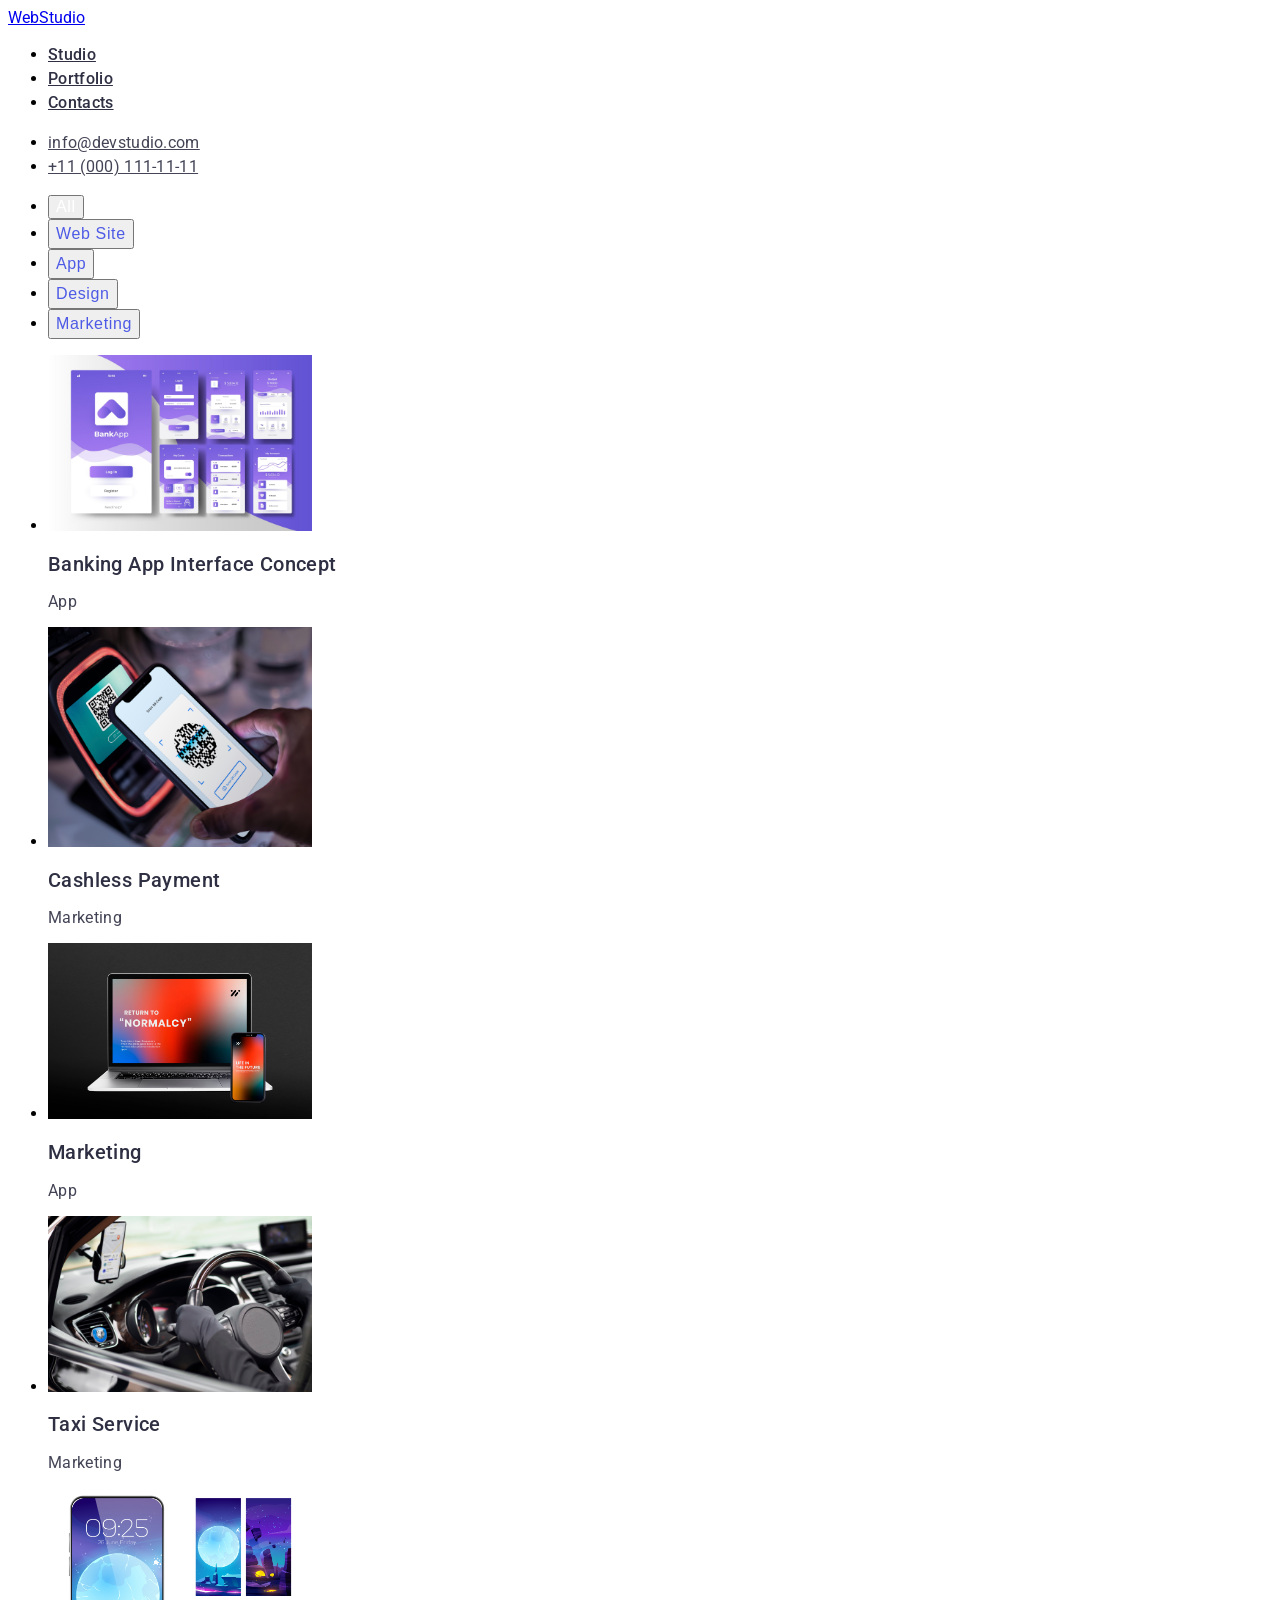
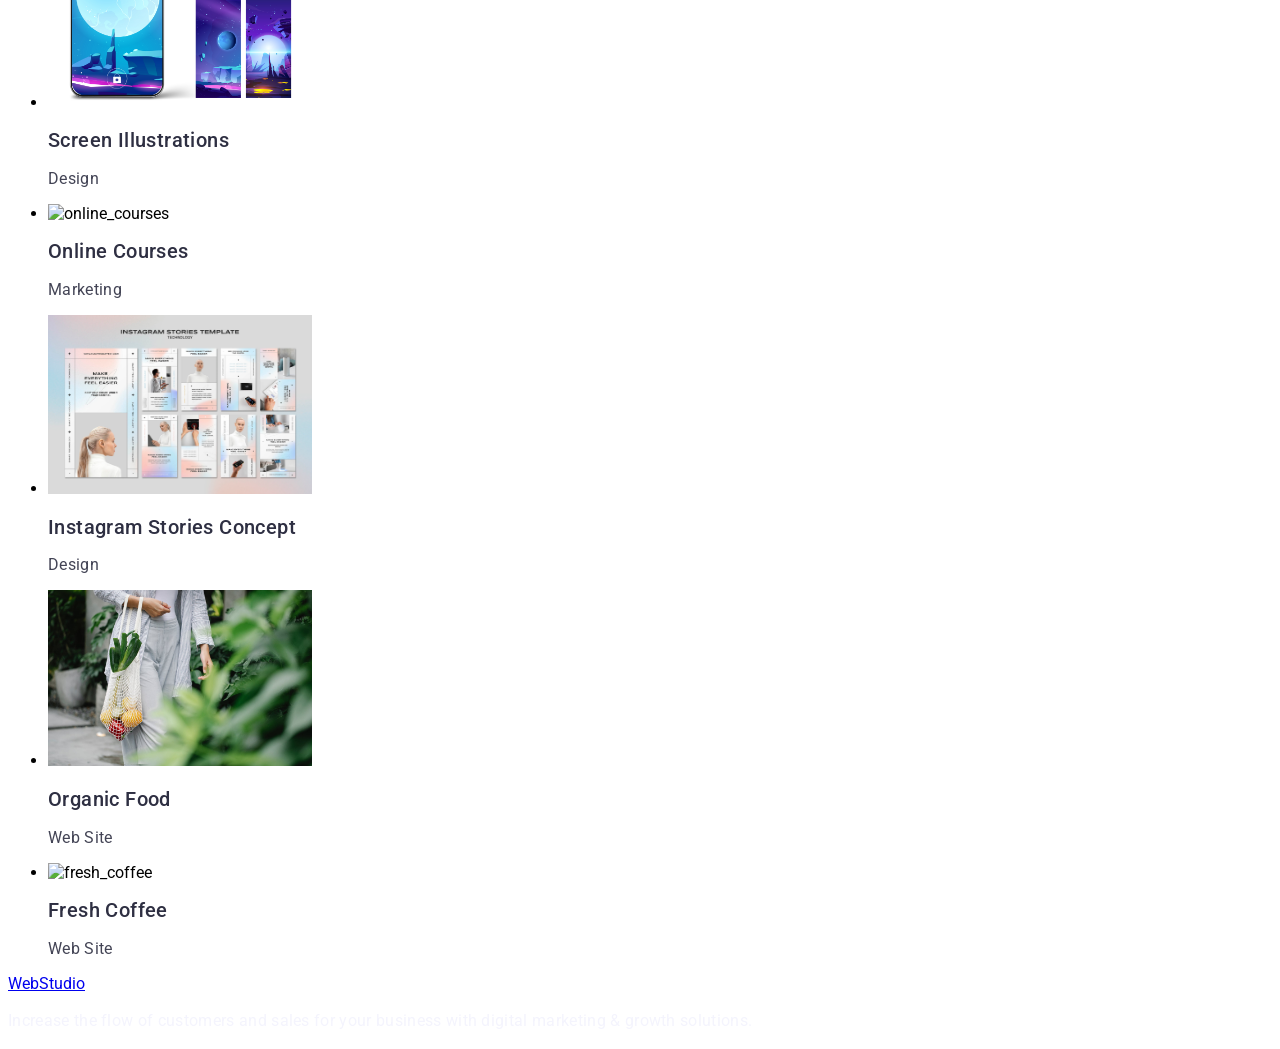
==== portfolio.html @ 4efab5d6 "2" ====
<!DOCTYPE html>
<html lang="en">
  <head>
    <meta charset="UTF-8" />
    <meta name="viewport" content="width=device-width, initial-scale=1.0" />
    <title>WebStudio 2</title>
    <link rel="preconnect" href="https://fonts.googleapis.com">
    <link rel="preconnect" href="https://fonts.gstatic.com" crossorigin>
    <link href="https://fonts.googleapis.com/css2?family=Montserrat:wght@400;700&family=Raleway&family=Roboto:wght@100;400;500;700&display=swap" rel="stylesheet">
   <link rel="stylesheet" href="./css/styles.css" />
  </head>
  <body>

    <header>
      <nav>
        <a href="./index.html">WebStudio</a>
        <ul>
          <li><a class="header-link" href="./index.html">Studio</a></li>
          <li><a class="header-link" href="./index.html">Portfolio</a></li>
          <li><a class="header-link" href="./index.html">Contacts</a></li>
        </ul>
      </nav>
      <address>
        <ul>
          <li><a class="header-adress" href="mailto:info@devstudio.com">info@devstudio.com</a></li>
          <li><a class="header-adress" href="tel:+110001111111">+11 (000) 111-11-11</a></li>
        </ul>
      </address>
    </header>
    <main>
      <section>
        <ul>
          <li>
            <button class="button-white" type="button">All</button>
          </li>
          <li>
            <button class="button-blue" type="button">Web Site</button>
          </li>
          <li>
            <button class="button-blue" type="button">App</button>
          </li>
          <li>
            <button class="button-blue" type="button">Design</button>
          </li>
          <li>
            <button class="button-blue" type="button">Marketing</button>
          </li>
        </ul>
      </section>

      <section>
        <ul>
          <li>
            <img
              src="./images/banking_app_interface_concept.jpg"
              alt="banking_app_interface_concept"
              width="264"
            />
            <h2 class="section-name">Banking App Interface Concept</h2>
            <p class="section-description">App</p>
          </li>
          <li>
            <img
              src="./images/cashless_payment.png"
              alt="cashless_payment"
              width="264"
            />
            <h2 class="section-name">Cashless Payment</h2>
            <p class="section-description">Marketing</p>
          </li>
          <li>
            <img
              src="./images/meditation_app.jpg"
              alt="meditation_app"
              width="264"
            />
            <h2 class="section-name">Marketing</h2>
            <p class="section-description">App</p>
          </li>
          <li>
            <img
              src="./images/taxi_service.jpg"
              alt="taxi_service"
              width="264"
            />
            <h2 class="section-name">Taxi Service</h2>
            <p class="section-description">Marketing</p>
          </li>
          <li>
            <img
              src="./images/screen_illustrations.jpg"
              alt="screen_illustrations"
              width="264"
            />
            <h2 class="section-name">Screen Illustrations</h2>
            <p class="section-description">Design</p>
          </li>
          <li>
            <img
              src="./images/online_courses.jpg"
              alt="online_courses"
              width="264"
            />
            <h2 class="section-name">Online Courses</h2>
            <p class="section-description">Marketing</p>
          </li>
          <li>
            <img
              src="./images/instagram_stories_concept.jpg"
              alt="instagram_stories_concept"
              width="264"
            />
            <h2 class="section-name">Instagram Stories Concept</h2>
            <p class="section-description">Design</p>
          </li>
          <li>
            <img
              src="./images/organic_food.jpg"
              alt="organic_food"
              width="264"
            />
            <h2 class="section-name">Organic Food</h2>
            <p class="section-description">Web Site</p>
          </li>
          <li>
            <img
              src="./images/fresh_coffee.jpg"
              alt="fresh_coffee"
              width="264"
            />
            <h2 class="section-name">Fresh Coffee</h2>
            <p class="section-description">Web Site</p>
          </li>
        </ul>
      </section>
    </main>
    <footer>
      <a href="./index.html">WebStudio</a>
      <p class="footer-text">
        Increase the flow of customers and sales for your business with digital
        marketing & growth solutions.
      </p>
    </footer>
  </body>
</html>
---- css/styles.css ----
:root{
    --color-primary: #2e2f42;
    --color-brand: #4d5ae5;
    --invert-color: #ffffff;
    --secondary-color: #434455;
    --light-color: #f4f4fd;
    --color-active: #404bbf;
    --border-color: #e7e9fc;

}
body{
    font-family: 'roboto', sans-serif;
    background-color: #FFFFFF;
    color: 434455;
}

.hero {
font-style: normal;
font-weight: 700;
font-size: 56px;
line-height: 1.07;
text-align: center;
letter-spacing: 0.02em;
color: #FFFFFF;
}

.header-link {
font-style: normal;
font-weight: 500;
font-size: 16px;
line-height: 1.5;
letter-spacing: 0.02em;
color: #2E2F42;
}

.header-adress {
font-style: normal;
font-weight: 400;
font-size: 16px;
line-height: 1.5;
letter-spacing: 0.02em;
color: #434455;
}

.button-white {
font-style: normal;
font-weight: 500;
font-size: 16px;
line-height: 1/5;
display: flex;
align-items: center;
text-align: center;
letter-spacing: 0.04em;
color: #FFFFFF;
}

.button-blue {
    font-style: normal;
    font-weight: 500;
    font-size: 16px;
    line-height: 1.5;
    display: flex;
    align-items: center;
    text-align: center;
    letter-spacing: 0.04em;
    color: #4D5AE5;
}

.section-name {
font-style: normal;
font-weight: 500;
font-size: 20px;
line-height: 1.2;
letter-spacing: 0.02em;
color: #2E2F42;
}

.section-description {
    font-style: normal;
font-weight: 400;
font-size: 16px;
line-height: 1/5;
letter-spacing: 0.02em;
color: #434455;
}

.footer-text {
    font-style: normal;
font-weight: 400;
font-size: 16px;
line-height: 1.5;
letter-spacing: 0.02em;
color: #F4F4FD;
}
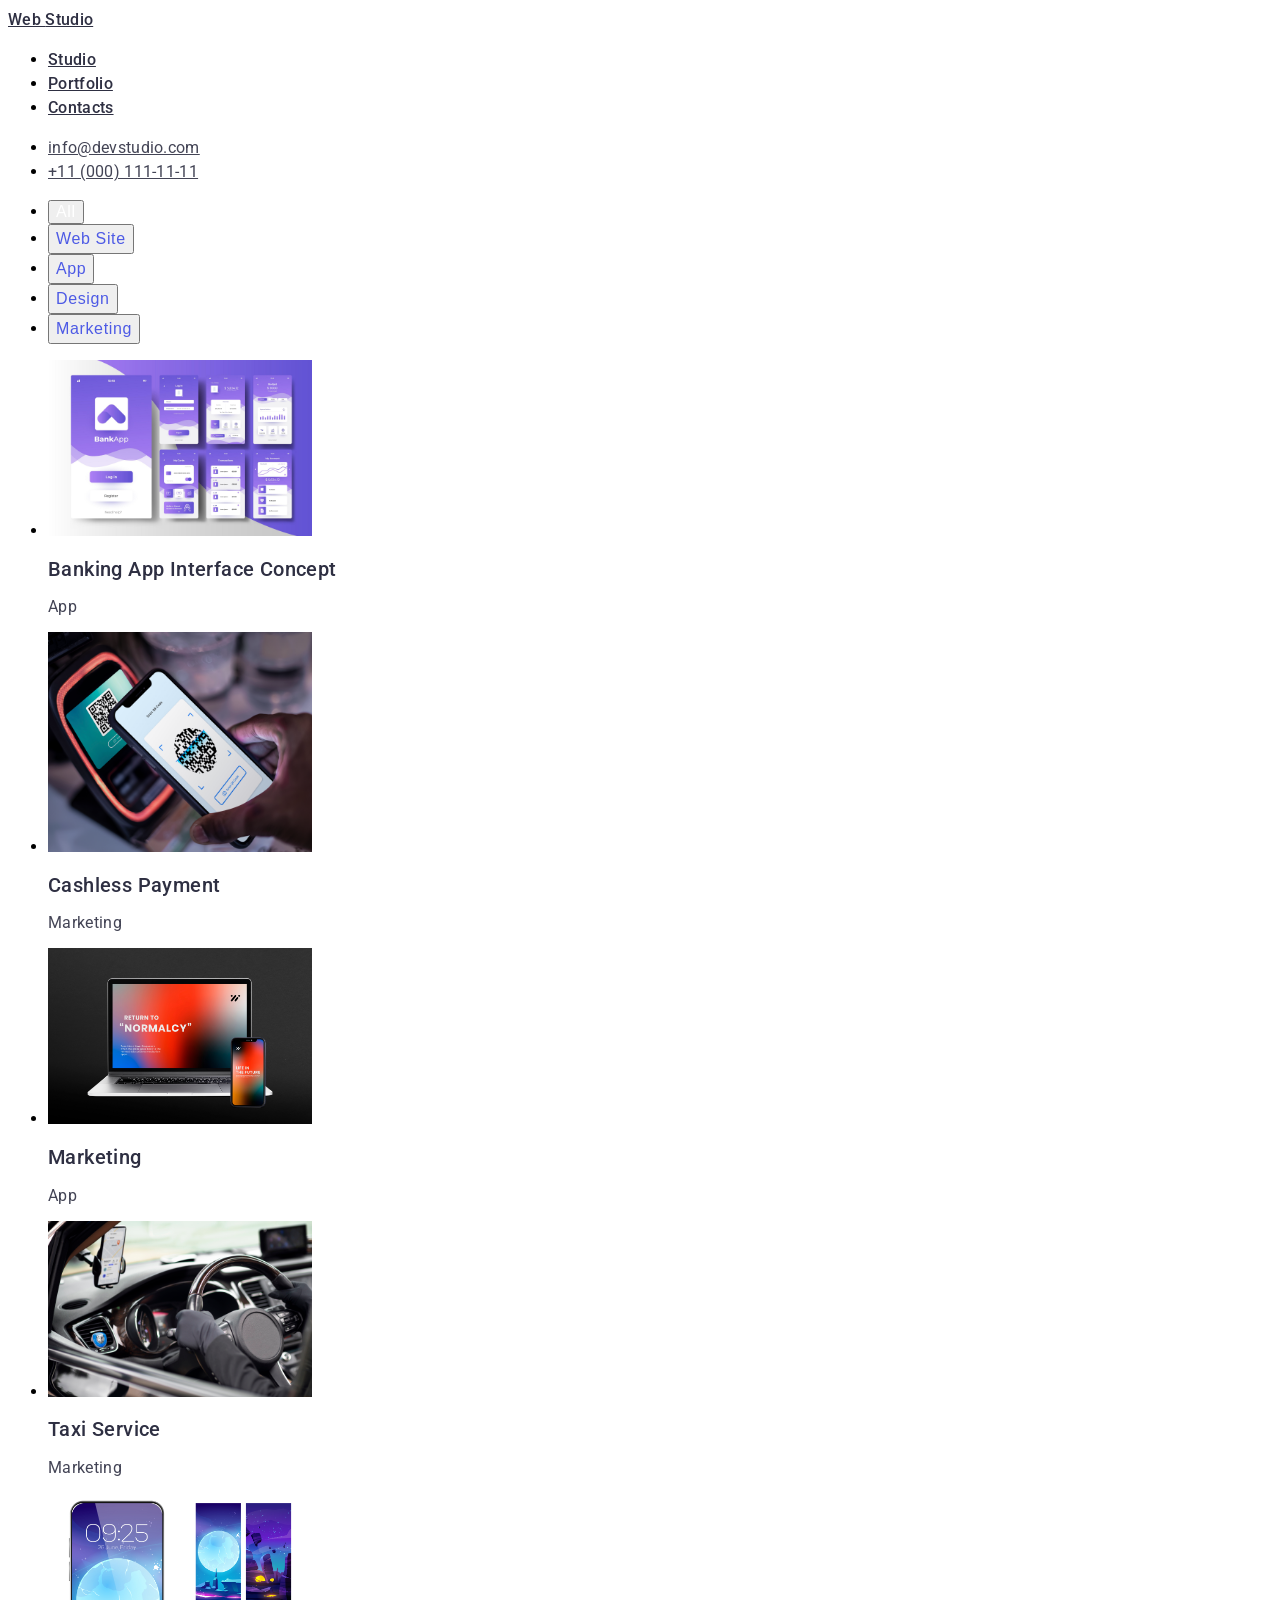
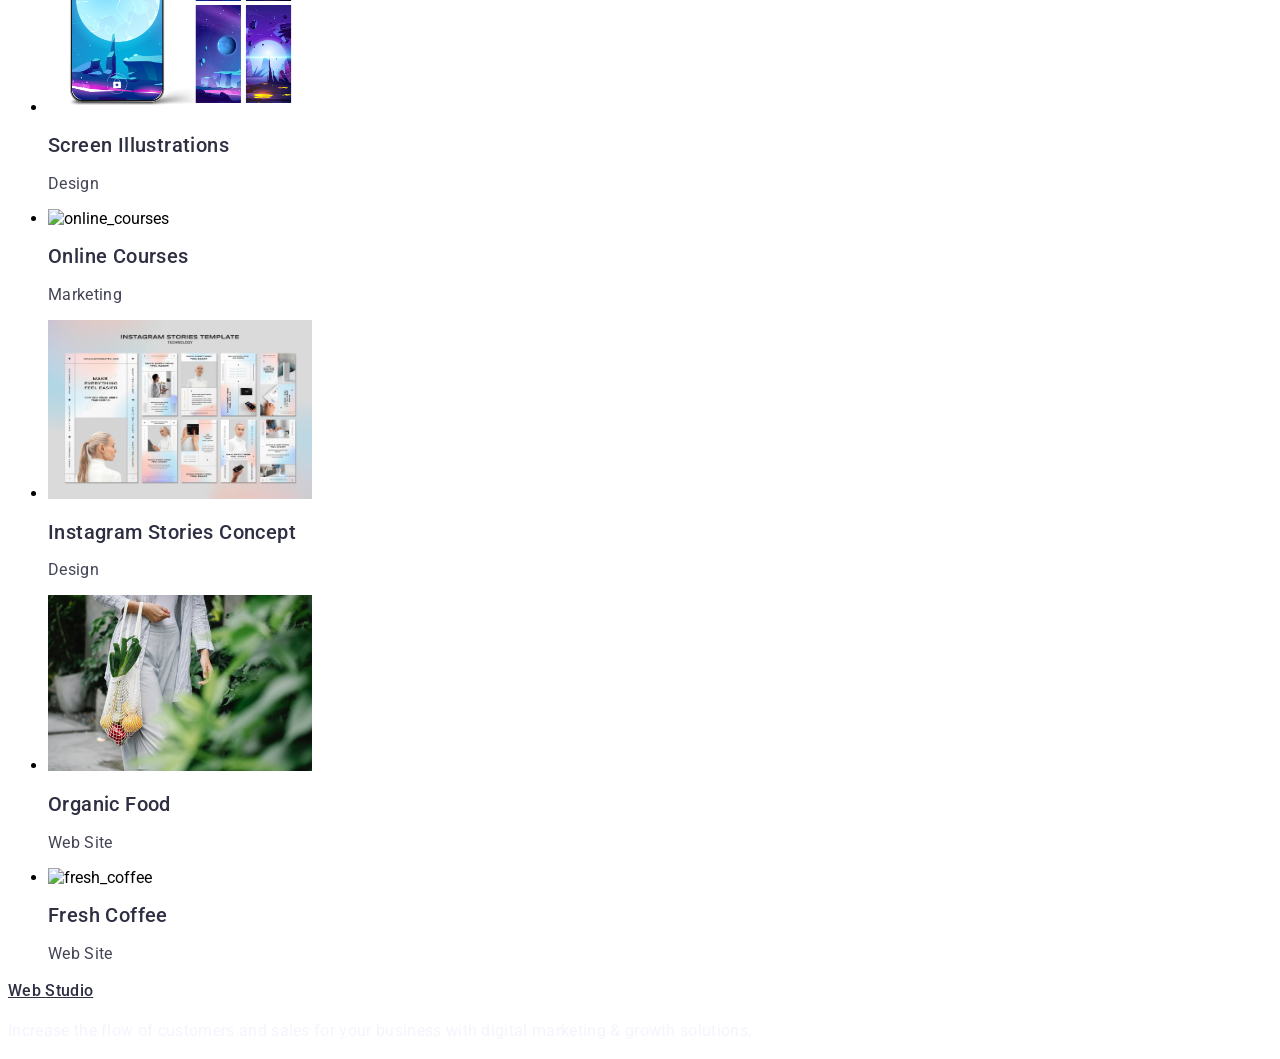
==== commit f765d380: "logo" ====
--- a/portfolio.html
+++ b/portfolio.html
@@ -13,7 +13,7 @@
 
     <header>
       <nav>
-        <a href="./index.html">WebStudio</a>
+        <a href="./index.html" class="header-link">Web <span class="logo-kolor"> Studio</span></a>
         <ul>
           <li><a class="header-link" href="./index.html">Studio</a></li>
           <li><a class="header-link" href="./index.html">Portfolio</a></li>
@@ -135,7 +135,7 @@
       </section>
     </main>
     <footer>
-      <a href="./index.html">WebStudio</a>
+        <a href="./index.html" class="header-link">Web <span class="logo-kolor"> Studio</span></a>
       <p class="footer-text">
         Increase the flow of customers and sales for your business with digital
         marketing & growth solutions.
--- a/css/styles.css
+++ b/css/styles.css
@@ -6,12 +6,31 @@
     --light-color: #f4f4fd;
     --color-active: #404bbf;
     --border-color: #e7e9fc;
+}
 
-}
 body{
-    font-family: 'roboto', sans-serif;
+    font-family: "Roboto", sans-serif;
     background-color: #FFFFFF;
     color: 434455;
+}
+.list {
+    list-style: none;
+}
+.link {
+    text-decoration: none;
+}
+
+.logo {
+    font-family: 'Raleway';
+    font-style: normal;
+    font-weight: 800;
+    font-size: 18px;
+    line-height: 1.17;
+    display: flex;
+    align-items: center;
+    letter-spacing: 0.03em;
+    text-transform: uppercase;
+    color: #2E2F42;
 }
 
 .hero {
@@ -84,6 +103,36 @@
 color: #434455;
 }
 
+.subtitle {
+    font-style: normal;
+font-weight: 700;
+font-size: 36px;
+line-height: 1.1;
+text-align: center;
+letter-spacing: 0.02em;
+text-transform: capitalize;
+color: #2E2F42;
+}
+
+.team-name {
+    font-style: normal;
+font-weight: 500;
+font-size: 20px;
+line-height: 1.2;
+text-align: center;
+letter-spacing: 0.02em;
+color: #2E2F42;
+}
+
+.team-position {
+font-style: normal;
+font-weight: 400;
+font-size: 16px;
+line-height: 1.5;
+text-align: center;
+letter-spacing: 0.02em;
+color: #434455;
+}
 .footer-text {
     font-style: normal;
 font-weight: 400;
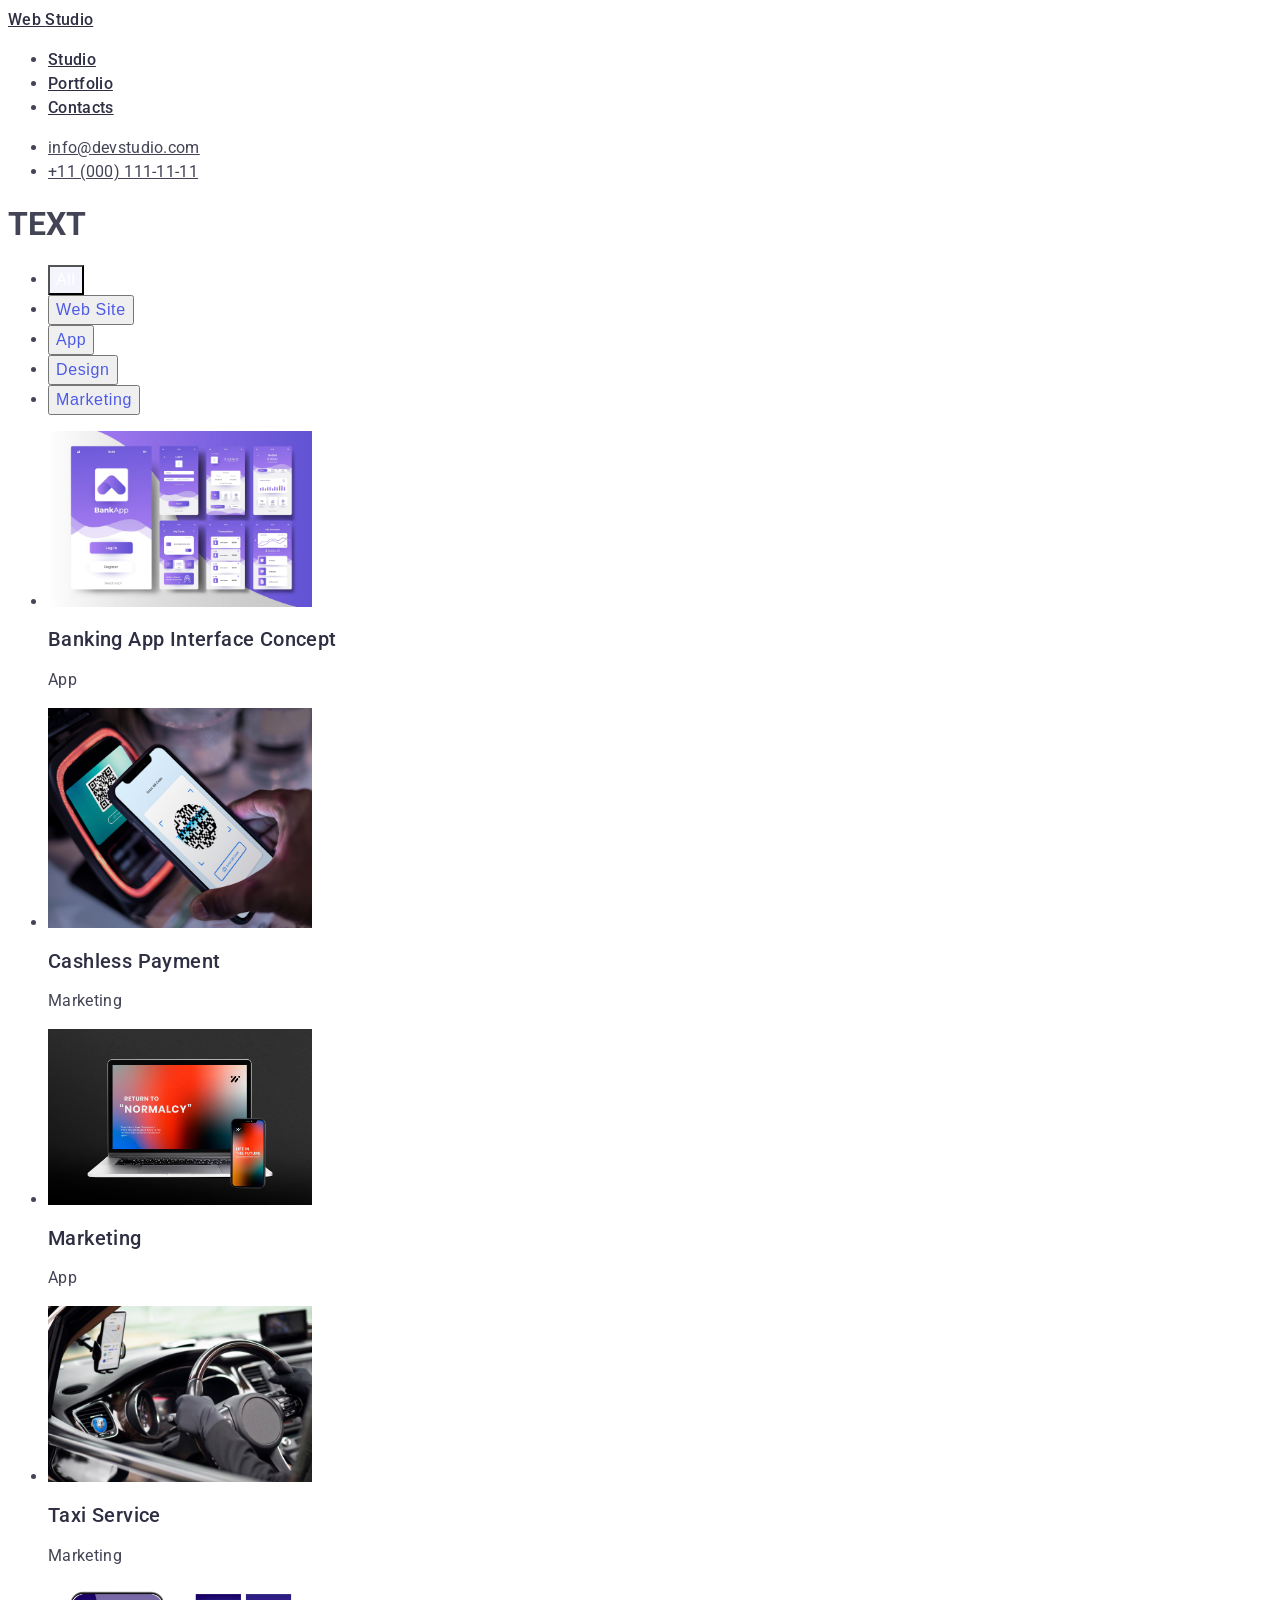
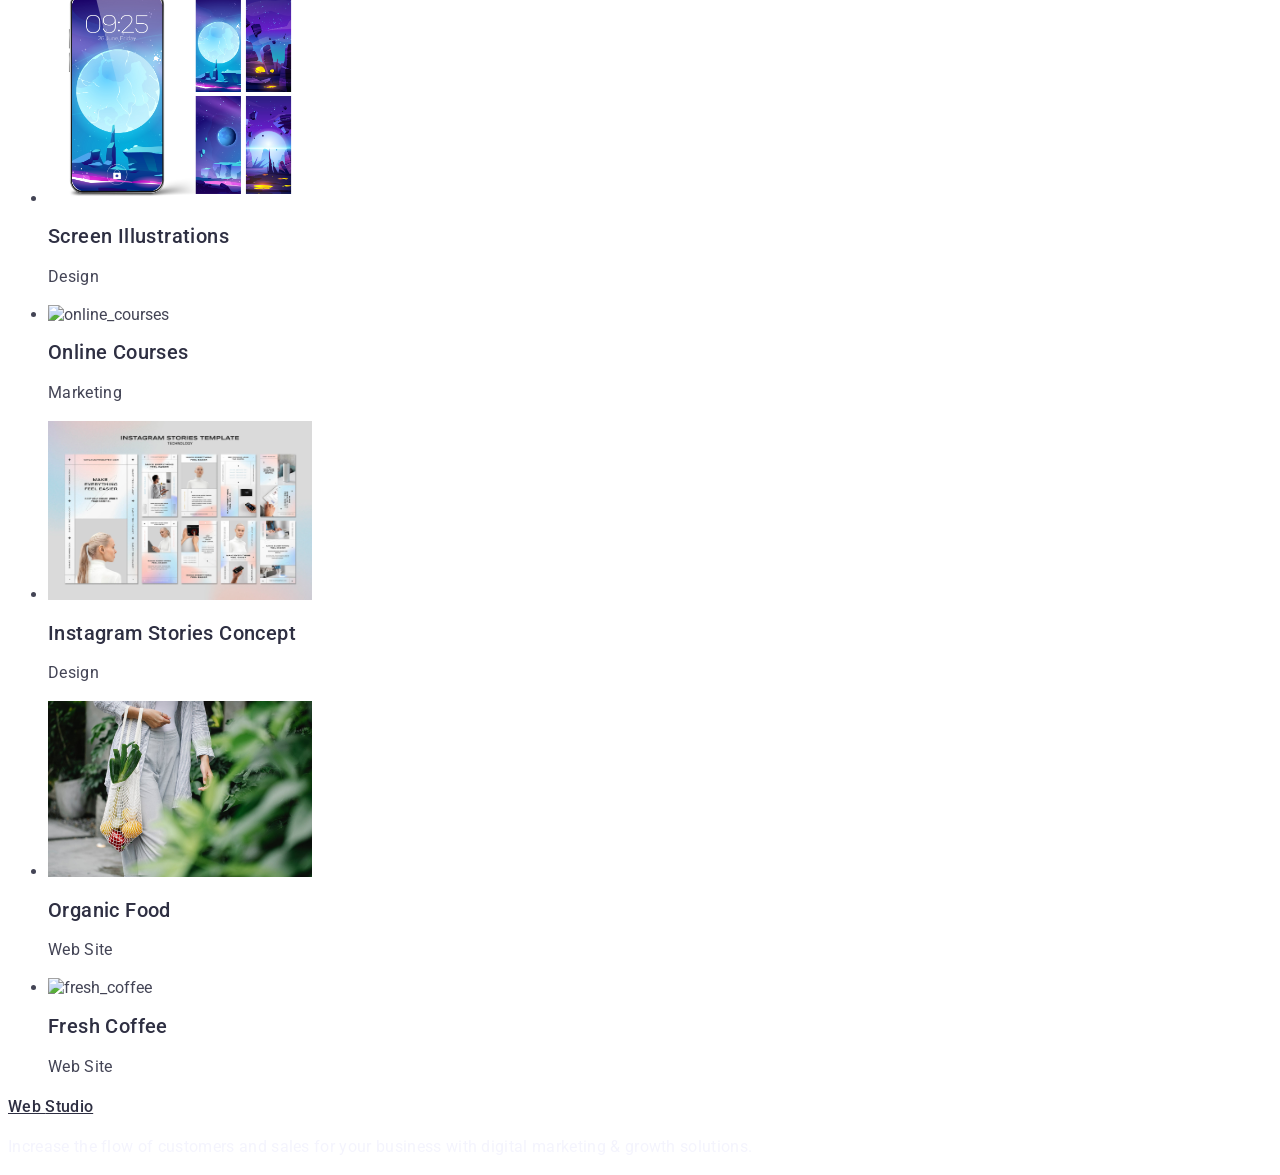
==== commit 6c6e921f: "list" ====
--- a/portfolio.html
+++ b/portfolio.html
@@ -12,7 +12,7 @@
   <body>
 
     <header>
-      <nav>
+      <nav class="list">
         <a href="./index.html" class="header-link">Web <span class="logo-kolor"> Studio</span></a>
         <ul>
           <li><a class="header-link" href="./index.html">Studio</a></li>
@@ -27,7 +27,8 @@
         </ul>
       </address>
     </header>
-    <main>
+    <main class="list">
+        <h1>TEXT</h1>
       <section>
         <ul>
           <li>
--- a/css/styles.css
+++ b/css/styles.css
@@ -11,7 +11,7 @@
 body{
     font-family: "Roboto", sans-serif;
     background-color: #FFFFFF;
-    color: 434455;
+    color: #434455;
 }
 .list {
     list-style: none;
@@ -65,12 +65,13 @@
 font-style: normal;
 font-weight: 500;
 font-size: 16px;
-line-height: 1/5;
+line-height: 1.5;
 display: flex;
 align-items: center;
 text-align: center;
 letter-spacing: 0.04em;
 color: #FFFFFF;
+background-color: #F4F4FD;
 }
 
 .button-blue {
@@ -98,7 +99,7 @@
     font-style: normal;
 font-weight: 400;
 font-size: 16px;
-line-height: 1/5;
+line-height: 1.5;
 letter-spacing: 0.02em;
 color: #434455;
 }
@@ -107,7 +108,7 @@
     font-style: normal;
 font-weight: 700;
 font-size: 36px;
-line-height: 1.1;
+line-height: 1.11;
 text-align: center;
 letter-spacing: 0.02em;
 text-transform: capitalize;
@@ -140,4 +141,11 @@
 line-height: 1.5;
 letter-spacing: 0.02em;
 color: #F4F4FD;
+}
+
+.list {list-style: none;
+}
+
+link {
+    
 }
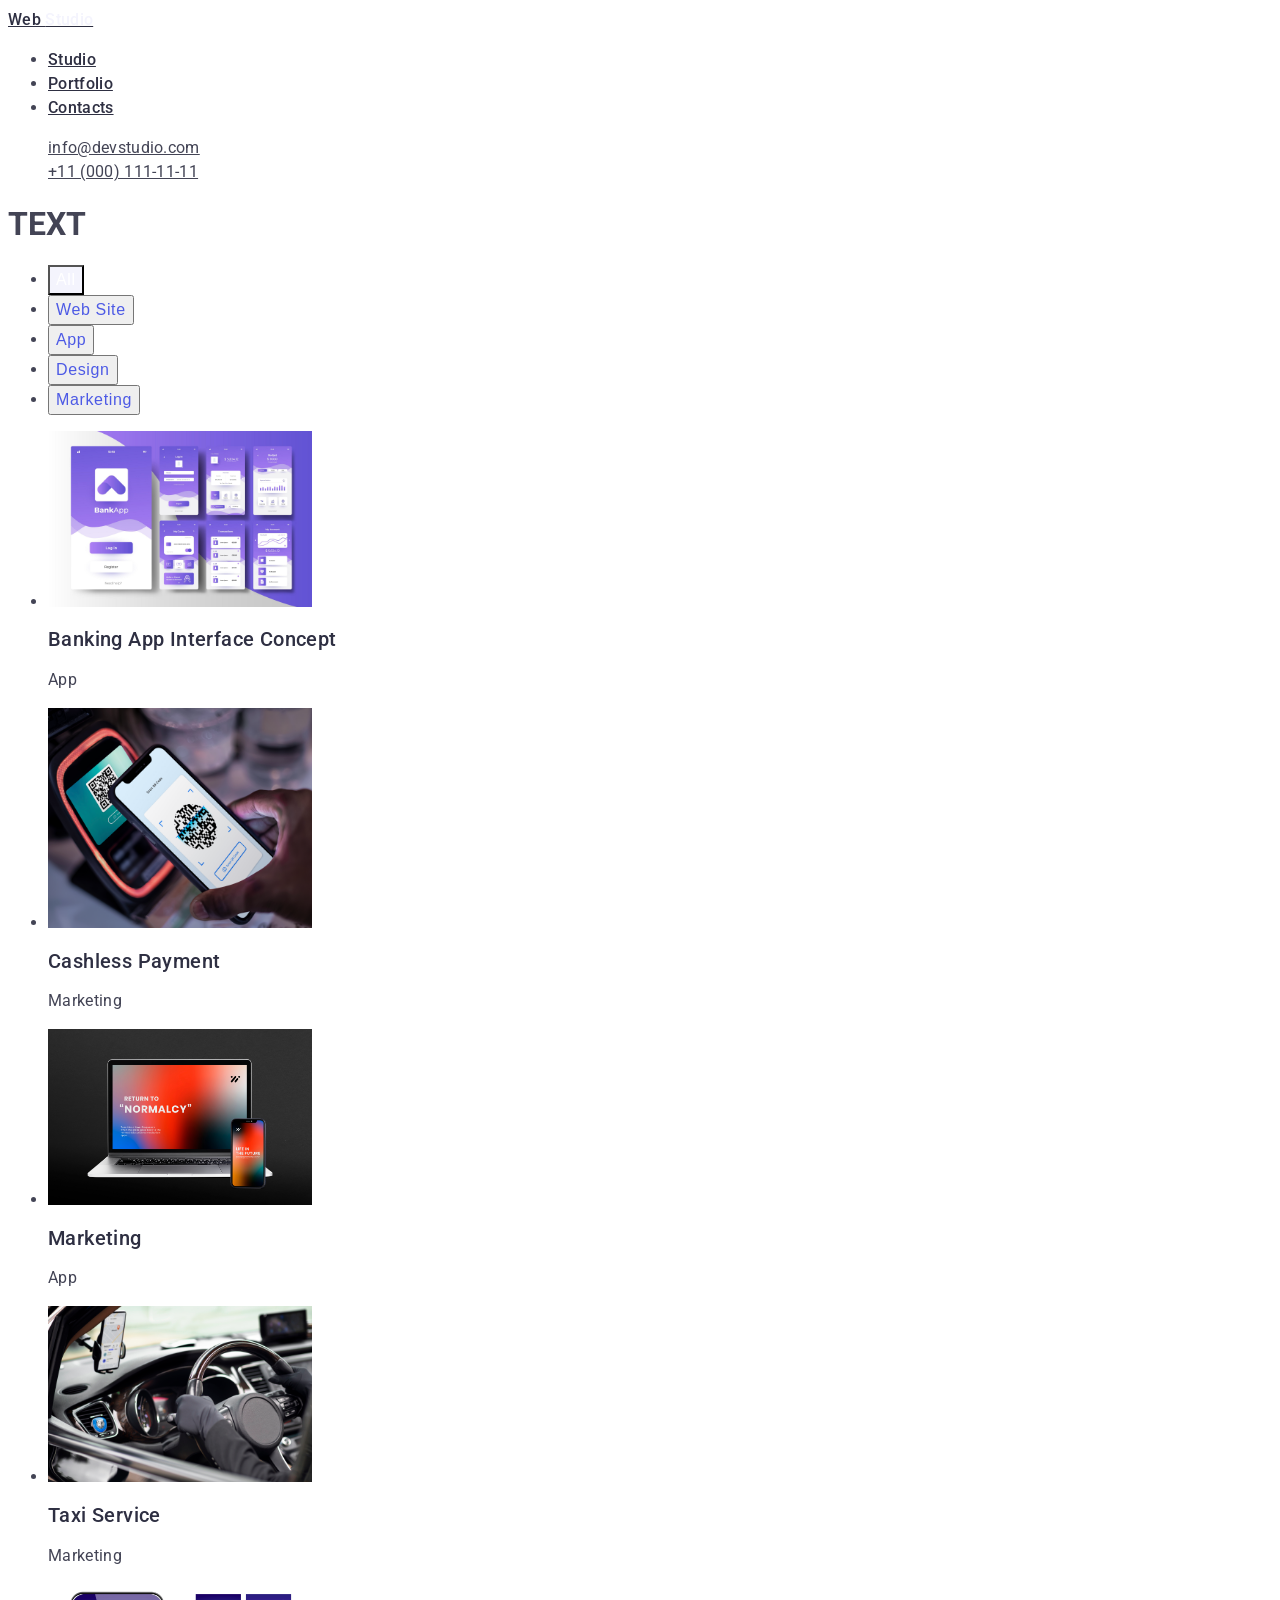
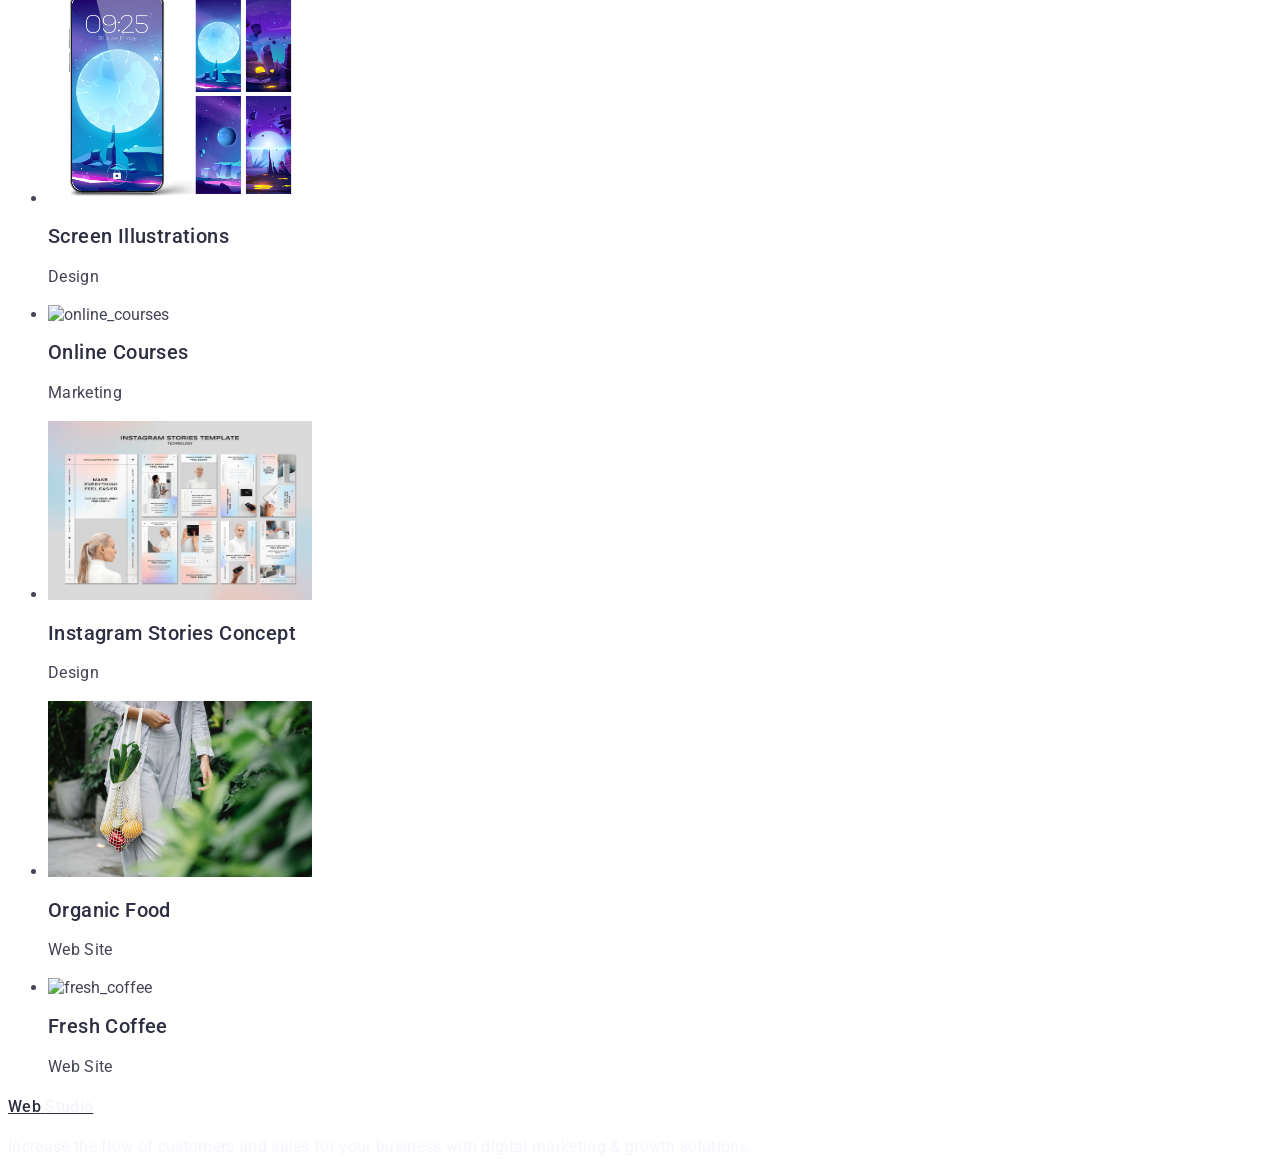
==== commit c65f1baa: "portfolio" ====
--- a/portfolio.html
+++ b/portfolio.html
@@ -20,8 +20,8 @@
           <li><a class="header-link" href="./index.html">Contacts</a></li>
         </ul>
       </nav>
-      <address>
-        <ul>
+      <address class="adress">
+        <ul class="list">
           <li><a class="header-adress" href="mailto:info@devstudio.com">info@devstudio.com</a></li>
           <li><a class="header-adress" href="tel:+110001111111">+11 (000) 111-11-11</a></li>
         </ul>
@@ -32,7 +32,7 @@
       <section>
         <ul>
           <li>
-            <button class="button-white" type="button">All</button>
+            <button class="button-all" type="button">All</button>
           </li>
           <li>
             <button class="button-blue" type="button">Web Site</button>
@@ -135,7 +135,7 @@
         </ul>
       </section>
     </main>
-    <footer>
+    <footer class="footer-text">
         <a href="./index.html" class="header-link">Web <span class="logo-kolor"> Studio</span></a>
       <p class="footer-text">
         Increase the flow of customers and sales for your business with digital
--- a/css/styles.css
+++ b/css/styles.css
@@ -33,6 +33,19 @@
     color: #2E2F42;
 }
 
+.logo-kolor {
+    color: #f4f4fd;
+}
+
+.adress {
+font-style: normal;
+list-style: none;
+}
+
+.section-hero {
+    background-color: #2e2f42;
+}
+
 .hero {
 font-style: normal;
 font-weight: 700;
@@ -61,7 +74,18 @@
 color: #434455;
 }
 
-.button-white {
+.button-order-service {
+font-family: "Roboto", sans-serif;
+background-color: #4D5AE5;
+font-weight: 500;
+font-size: 16px;
+line-height: 1.5;
+letter-spacing: 0.04em;
+color: #ffffff;
+cursor: pointer;
+}
+
+.button-all {
 font-style: normal;
 font-weight: 500;
 font-size: 16px;
@@ -115,6 +139,13 @@
 color: #2E2F42;
 }
 
+.section-our-team {
+background-color: #F4F4FD;
+}
+.phone-our-team {
+    background-color: #FFFFFF;
+}
+
 .team-name {
     font-style: normal;
 font-weight: 500;
@@ -135,7 +166,7 @@
 color: #434455;
 }
 .footer-text {
-    font-style: normal;
+font-style: normal;
 font-weight: 400;
 font-size: 16px;
 line-height: 1.5;
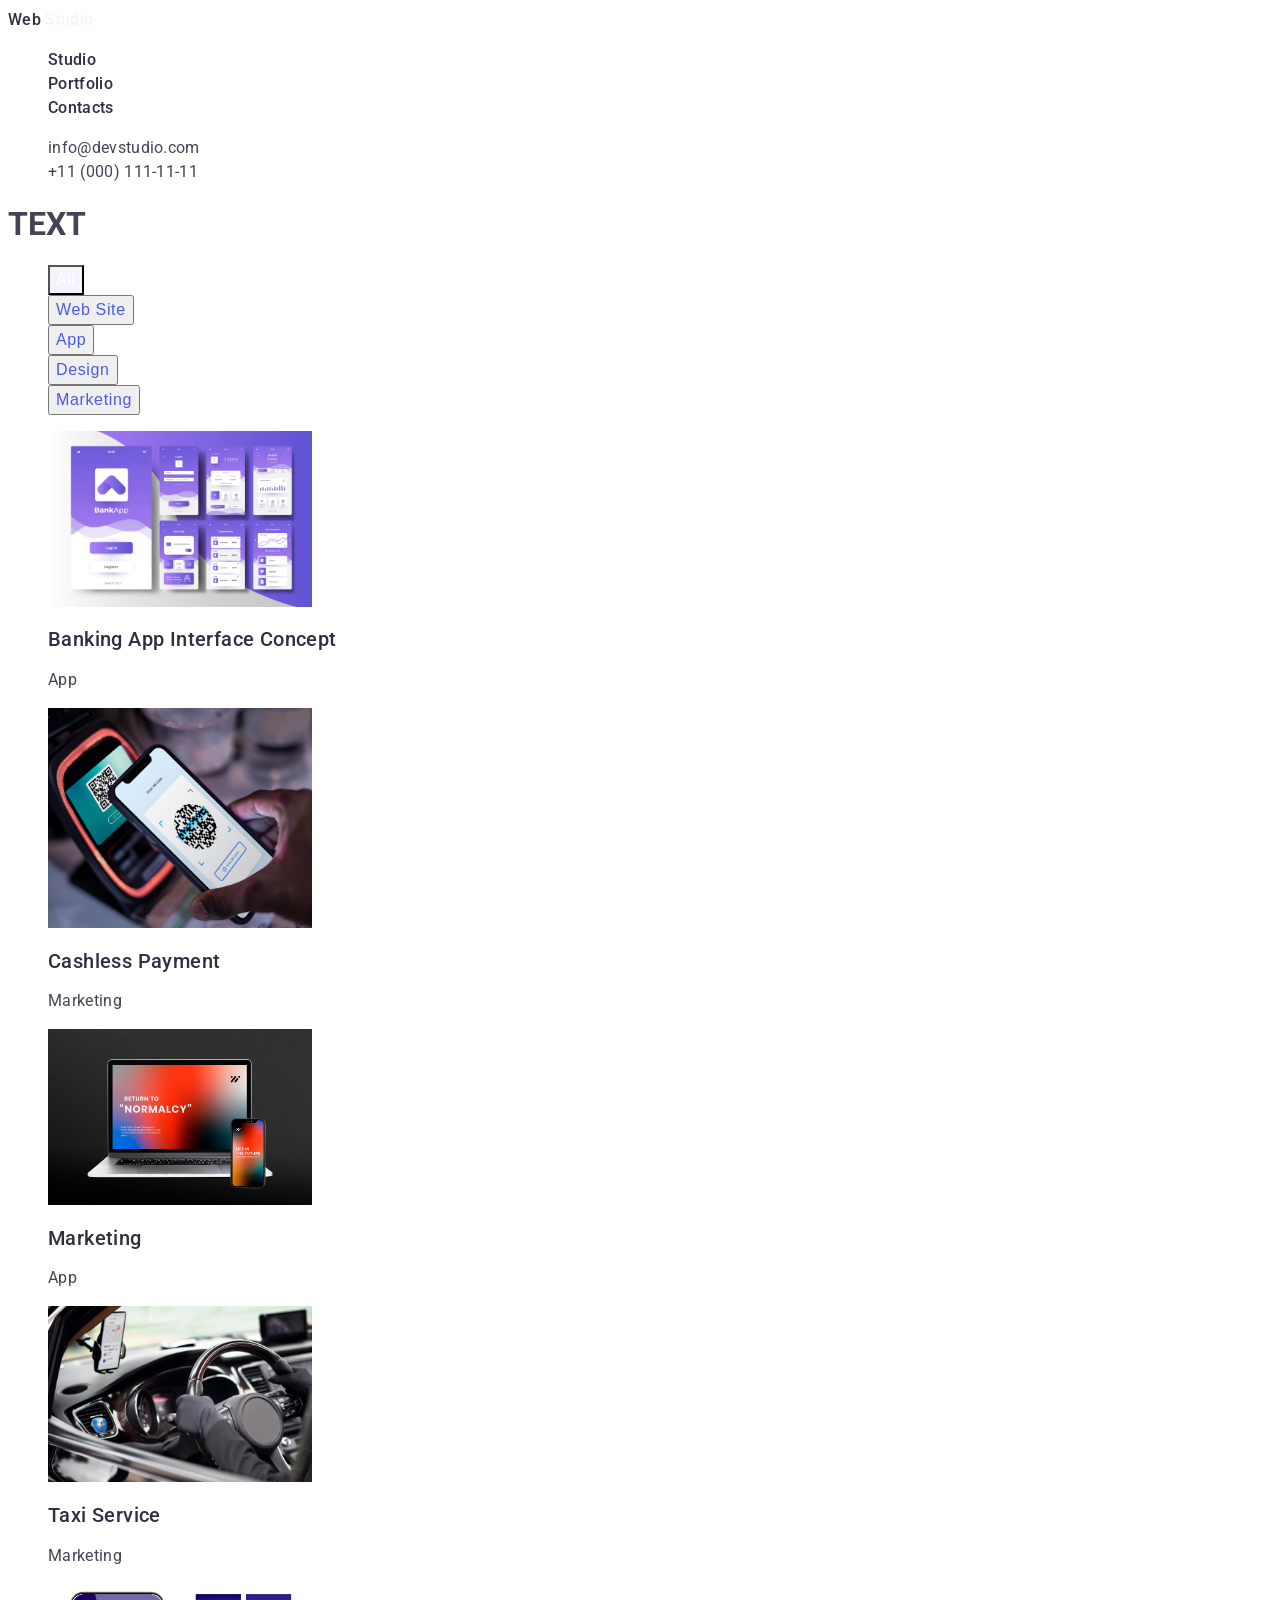
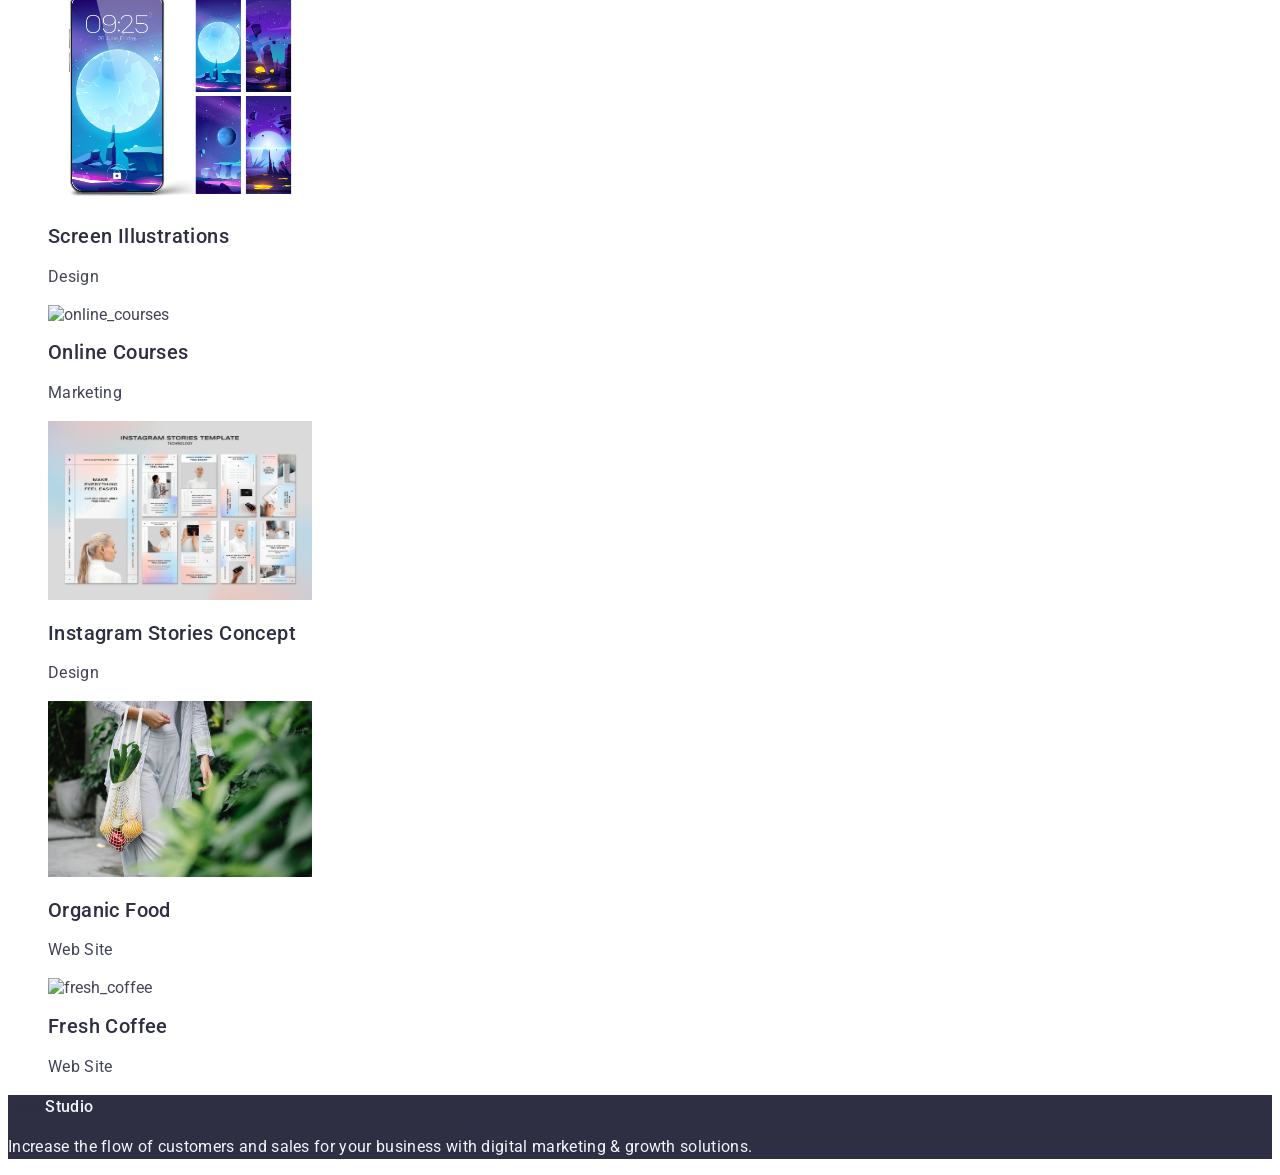
==== commit 5cdd681f: "img" ====
--- a/portfolio.html
+++ b/portfolio.html
@@ -13,24 +13,24 @@
 
     <header>
       <nav class="list">
-        <a href="./index.html" class="header-link">Web <span class="logo-kolor"> Studio</span></a>
-        <ul>
-          <li><a class="header-link" href="./index.html">Studio</a></li>
-          <li><a class="header-link" href="./index.html">Portfolio</a></li>
-          <li><a class="header-link" href="./index.html">Contacts</a></li>
+        <a href="./index.html" class="header-link link">Web <span class="logo-kolor"> Studio</span></a>
+        <ul class="list">
+          <li><a class="header-link link" href="./index.html">Studio</a></li>
+          <li><a class="header-link link" href="./index.html">Portfolio</a></li>
+          <li><a class="header-link link" href="./index.html">Contacts</a></li>
         </ul>
       </nav>
       <address class="adress">
         <ul class="list">
-          <li><a class="header-adress" href="mailto:info@devstudio.com">info@devstudio.com</a></li>
-          <li><a class="header-adress" href="tel:+110001111111">+11 (000) 111-11-11</a></li>
+          <li><a class="header-adress link" href="mailto:info@devstudio.com">info@devstudio.com</a></li>
+          <li><a class="header-adress link" href="tel:+110001111111">+11 (000) 111-11-11</a></li>
         </ul>
       </address>
     </header>
     <main class="list">
         <h1>TEXT</h1>
       <section>
-        <ul>
+        <ul class="list">
           <li>
             <button class="button-all" type="button">All</button>
           </li>
@@ -50,10 +50,10 @@
       </section>
 
       <section>
-        <ul>
+        <ul class="list">
           <li>
             <img
-              src="./images/banking_app_interface_concept.jpg"
+              src="./images 2/banking_app_interface_concept.jpg"
               alt="banking_app_interface_concept"
               width="264"
             />
@@ -62,7 +62,7 @@
           </li>
           <li>
             <img
-              src="./images/cashless_payment.png"
+              src="./images 2/cashless_payment.png"
               alt="cashless_payment"
               width="264"
             />
@@ -71,64 +71,57 @@
           </li>
           <li>
             <img
-              src="./images/meditation_app.jpg"
+              src="./images 2/meditation_app.jpg"
               alt="meditation_app"
-              width="264"
-            />
+              width="264">
             <h2 class="section-name">Marketing</h2>
             <p class="section-description">App</p>
           </li>
           <li>
             <img
-              src="./images/taxi_service.jpg"
+              src="./images 2/taxi_service.jpg"
               alt="taxi_service"
-              width="264"
-            />
+              width="264">
             <h2 class="section-name">Taxi Service</h2>
             <p class="section-description">Marketing</p>
           </li>
           <li>
             <img
-              src="./images/screen_illustrations.jpg"
+              src="./images 2/screen_illustrations.jpg"
               alt="screen_illustrations"
-              width="264"
-            />
+              width="264">
             <h2 class="section-name">Screen Illustrations</h2>
             <p class="section-description">Design</p>
           </li>
           <li>
             <img
-              src="./images/online_courses.jpg"
+              src="./images 2/online_courses.jpg"
               alt="online_courses"
-              width="264"
-            />
+              width="264">
             <h2 class="section-name">Online Courses</h2>
             <p class="section-description">Marketing</p>
           </li>
           <li>
             <img
-              src="./images/instagram_stories_concept.jpg"
+              src="./images 2/instagram_stories_concept.jpg"
               alt="instagram_stories_concept"
-              width="264"
-            />
+              width="264">
             <h2 class="section-name">Instagram Stories Concept</h2>
             <p class="section-description">Design</p>
           </li>
           <li>
             <img
-              src="./images/organic_food.jpg"
+              src="./images 2/organic_food.jpg"
               alt="organic_food"
-              width="264"
-            />
+              width="264">
             <h2 class="section-name">Organic Food</h2>
             <p class="section-description">Web Site</p>
           </li>
           <li>
             <img
-              src="./images/fresh_coffee.jpg"
+              src="./images 2/fresh_coffee.jpg"
               alt="fresh_coffee"
-              width="264"
-            />
+              width="264">
             <h2 class="section-name">Fresh Coffee</h2>
             <p class="section-description">Web Site</p>
           </li>
--- a/css/styles.css
+++ b/css/styles.css
@@ -172,11 +172,13 @@
 line-height: 1.5;
 letter-spacing: 0.02em;
 color: #F4F4FD;
+background-color: #2E2F42;
 }
 
-.list {list-style: none;
+.list {
+    list-style: none;
 }
 
 link {
-    
+ text-decoration: none;   
 }
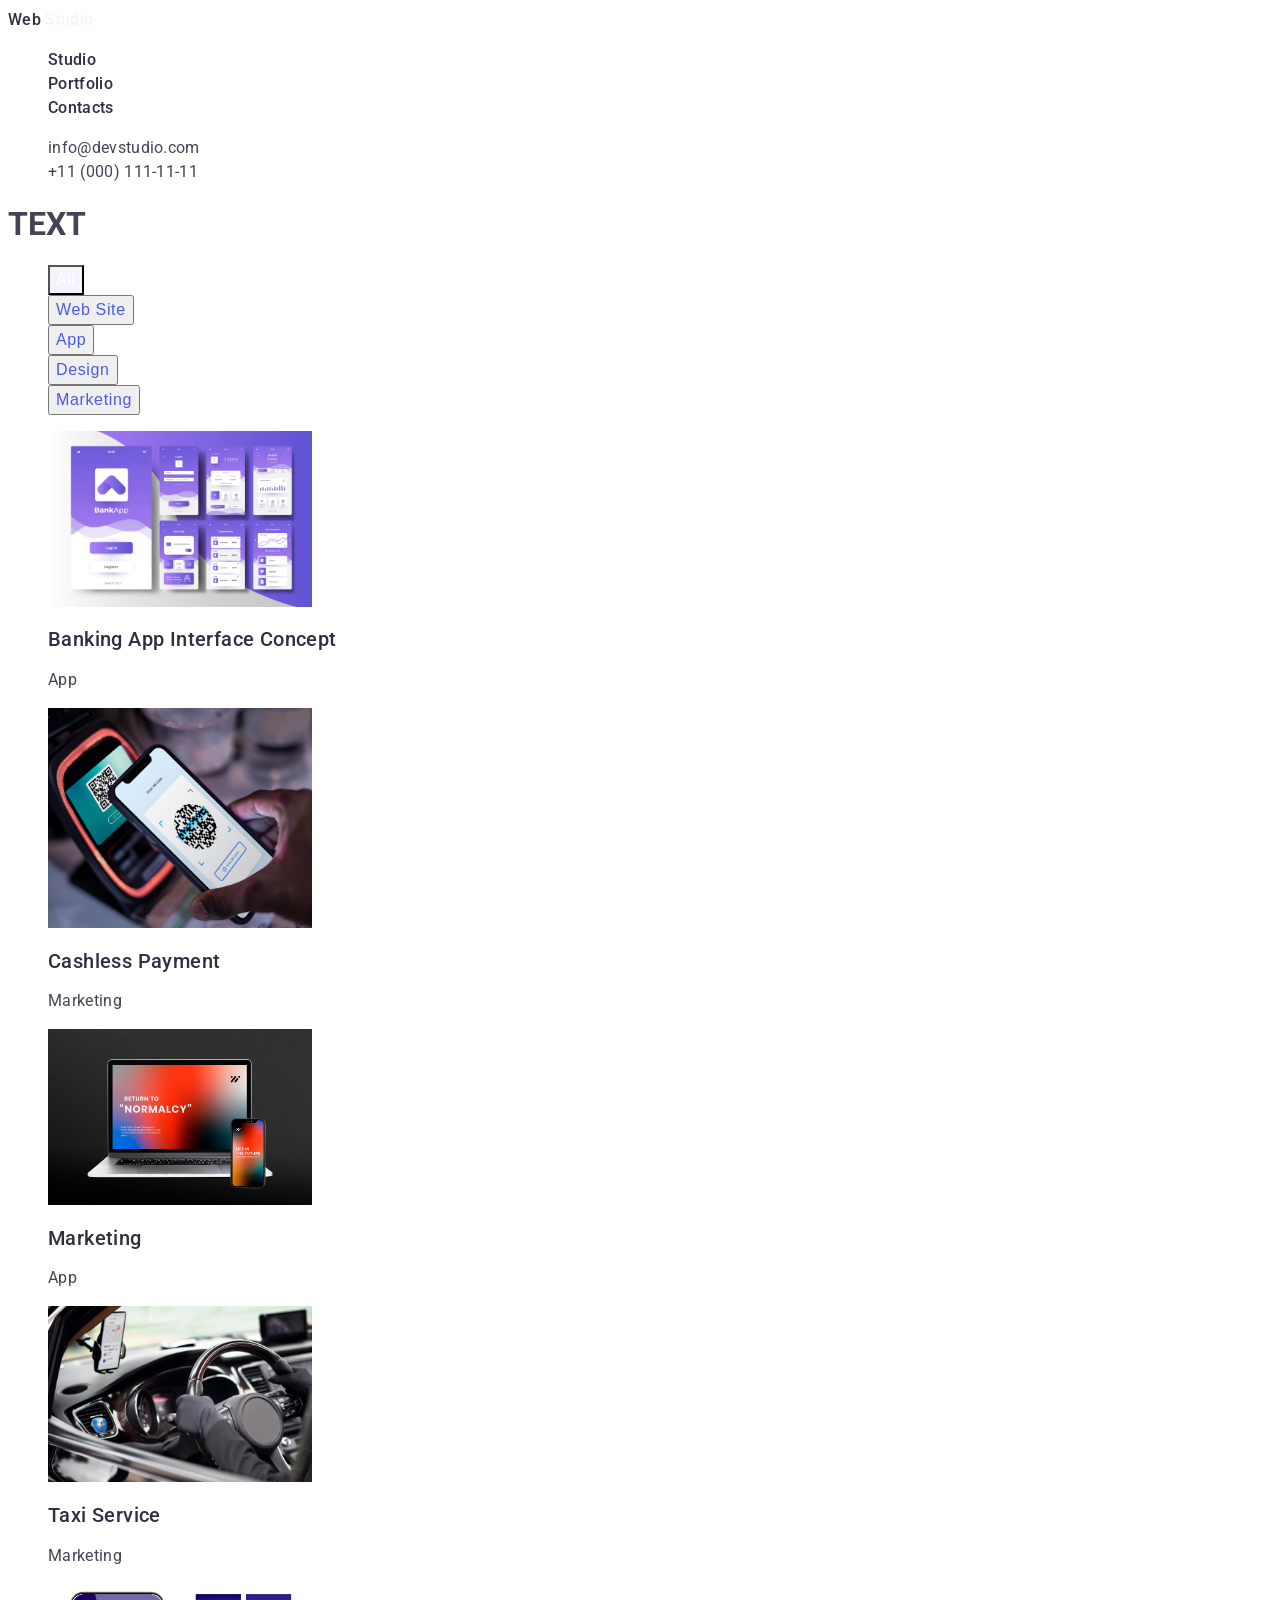
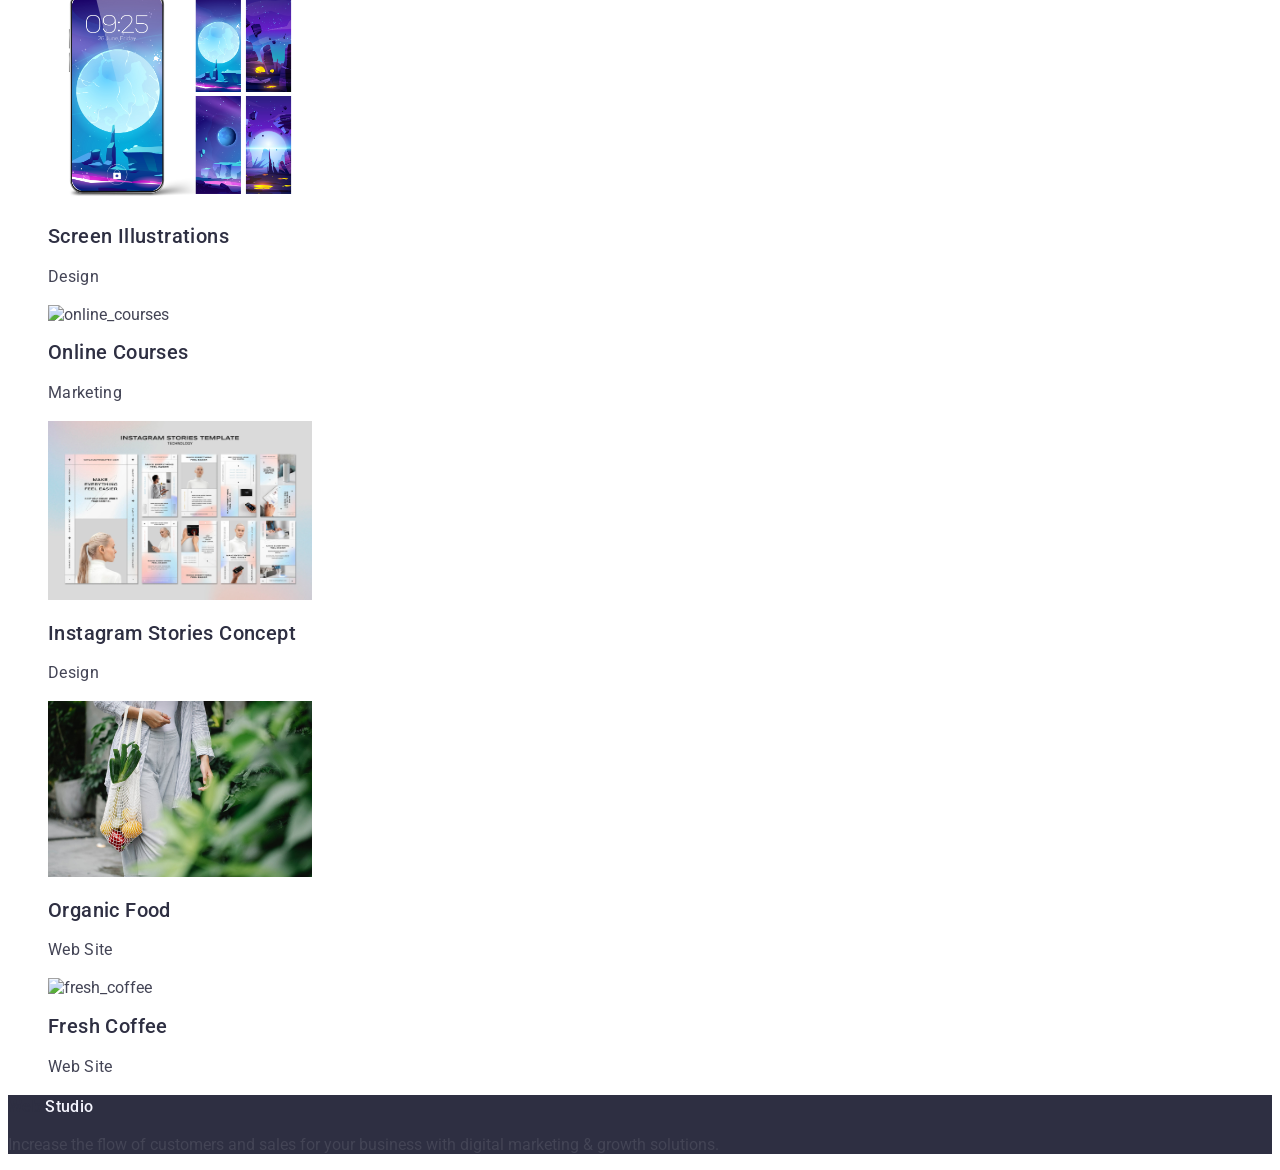
==== commit 2cebf600: "hover, focus" ====
--- a/portfolio.html
+++ b/portfolio.html
@@ -16,7 +16,7 @@
         <a href="./index.html" class="header-link link">Web <span class="logo-kolor"> Studio</span></a>
         <ul class="list">
           <li><a class="header-link link" href="./index.html">Studio</a></li>
-          <li><a class="header-link link" href="./index.html">Portfolio</a></li>
+          <li><a class="header-link link" href="./portfolio.html">Portfolio</a></li>
           <li><a class="header-link link" href="./index.html">Contacts</a></li>
         </ul>
       </nav>
@@ -128,7 +128,7 @@
         </ul>
       </section>
     </main>
-    <footer class="footer-text">
+    <footer class="footer-2-page">
         <a href="./index.html" class="header-link">Web <span class="logo-kolor"> Studio</span></a>
       <p class="footer-text">
         Increase the flow of customers and sales for your business with digital
--- a/css/styles.css
+++ b/css/styles.css
@@ -46,7 +46,7 @@
     background-color: #2e2f42;
 }
 
-.hero {
+.hero-list {
 font-style: normal;
 font-weight: 700;
 font-size: 56px;
@@ -63,6 +63,10 @@
 line-height: 1.5;
 letter-spacing: 0.02em;
 color: #2E2F42;
+}
+
+.header-link:is(:hover,:focus) {
+    color: #404bbf;
 }
 
 .header-adress {
@@ -165,7 +169,7 @@
 letter-spacing: 0.02em;
 color: #434455;
 }
-.footer-text {
+.footer-1-page {
 font-style: normal;
 font-weight: 400;
 font-size: 16px;
@@ -175,6 +179,10 @@
 background-color: #2E2F42;
 }
 
+.footer-2-page {
+background-color: #2e2f42;
+}
+
 .list {
     list-style: none;
 }
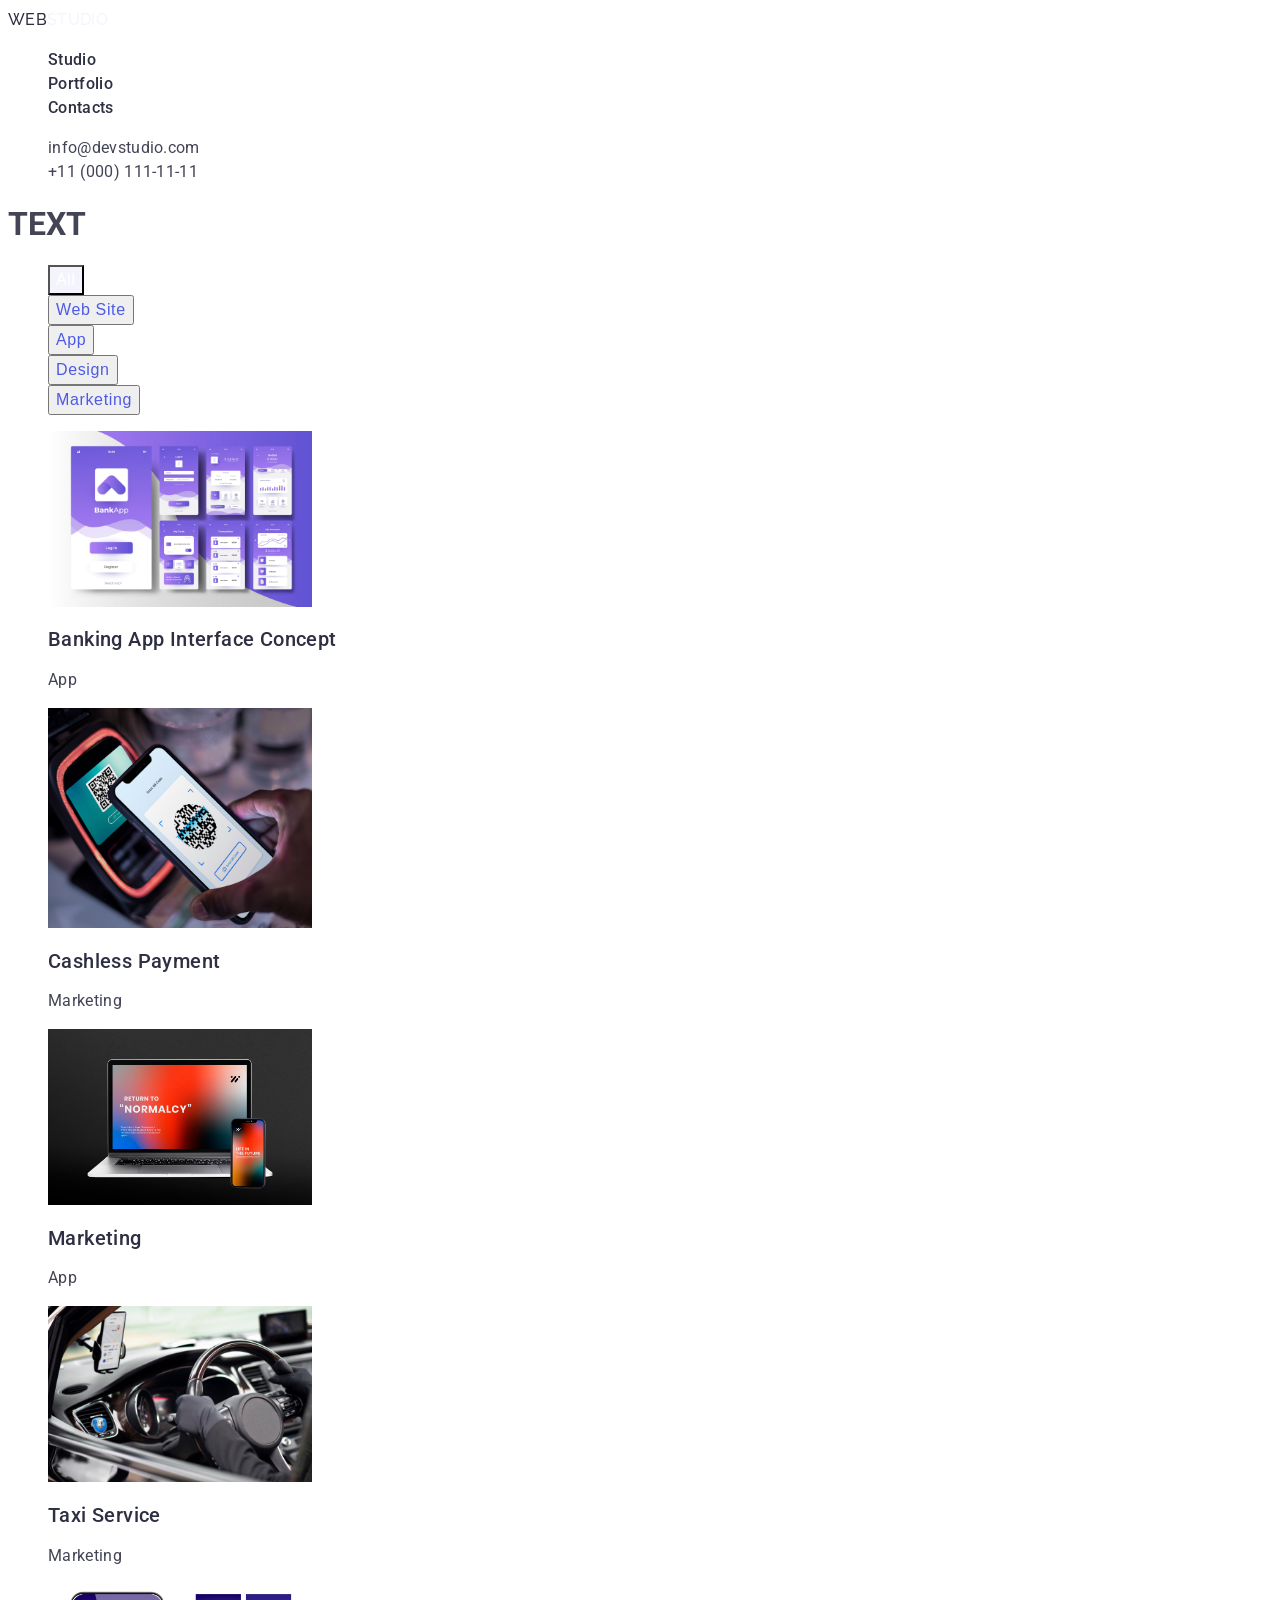
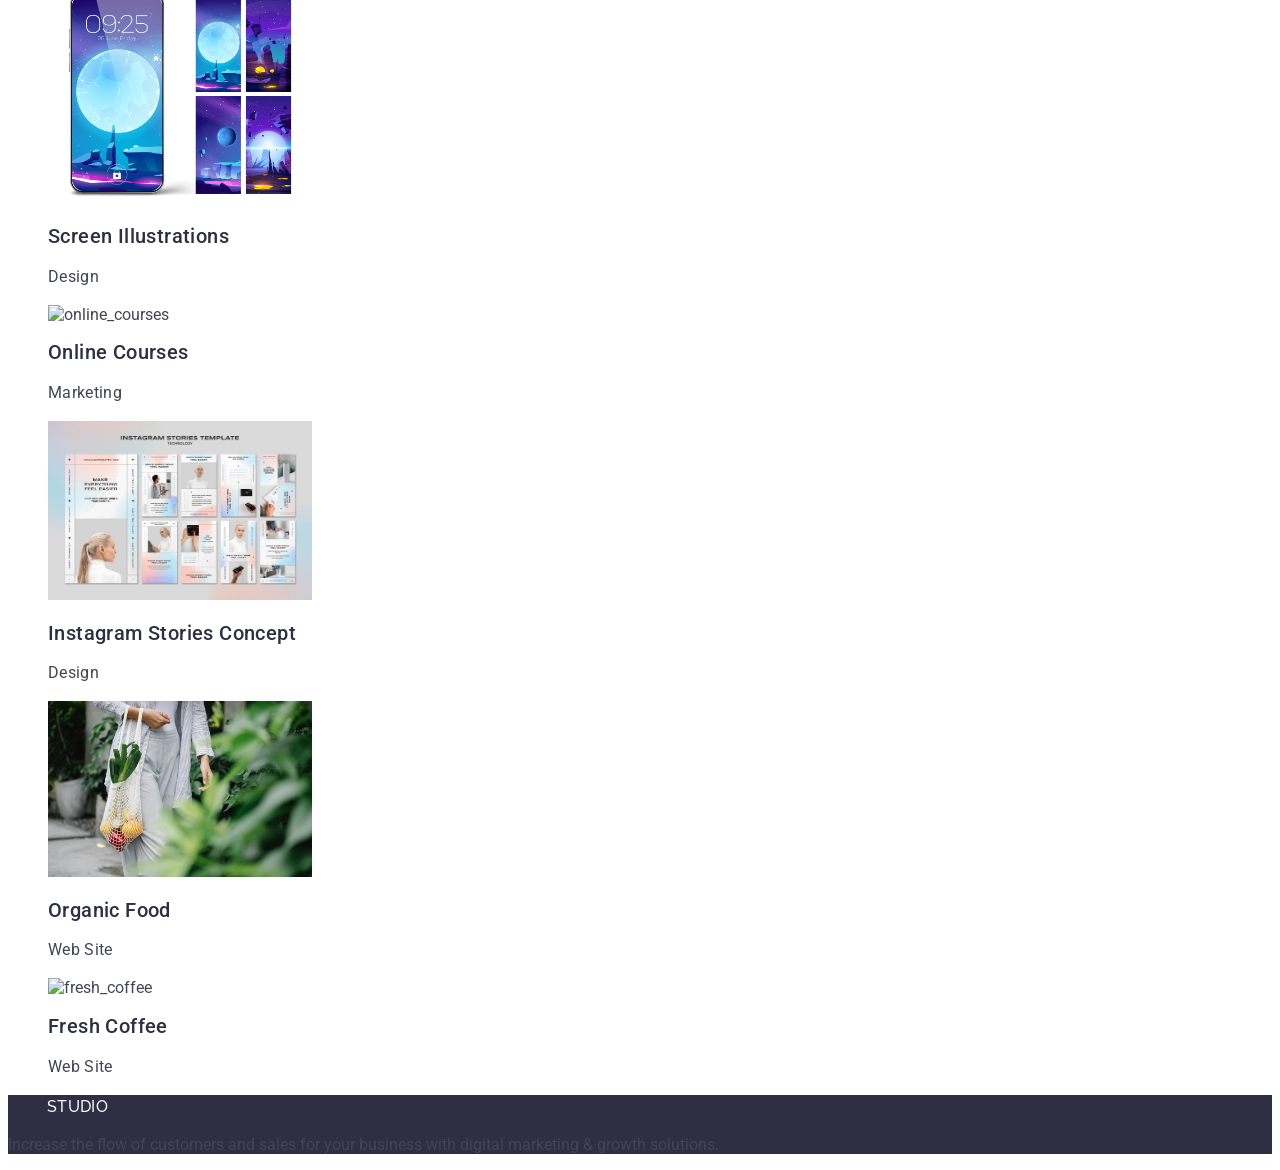
==== commit aa814baf: "logo" ====
--- a/portfolio.html
+++ b/portfolio.html
@@ -13,7 +13,7 @@
 
     <header>
       <nav class="list">
-        <a href="./index.html" class="header-link link">Web <span class="logo-kolor"> Studio</span></a>
+        <a href="./index.html" class=" logo header-link link">Web <span class="logo-kolor"> Studio</span></a>
         <ul class="list">
           <li><a class="header-link link" href="./index.html">Studio</a></li>
           <li><a class="header-link link" href="./portfolio.html">Portfolio</a></li>
@@ -129,7 +129,7 @@
       </section>
     </main>
     <footer class="footer-2-page">
-        <a href="./index.html" class="header-link">Web <span class="logo-kolor"> Studio</span></a>
+        <a href="./index.html" class=" logo header-link">Web <span class="logo-kolor"> Studio</span></a>
       <p class="footer-text">
         Increase the flow of customers and sales for your business with digital
         marketing & growth solutions.
